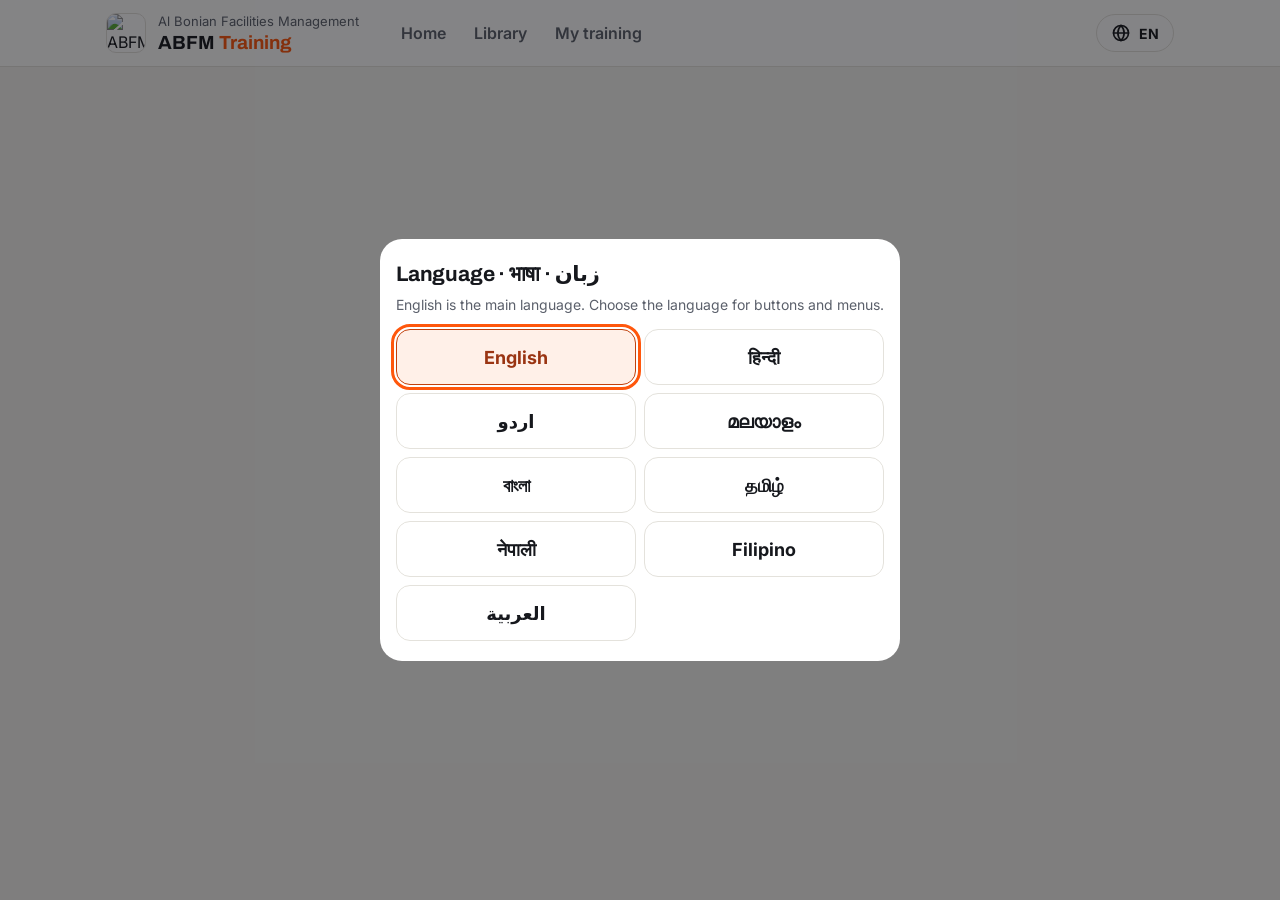
==== index.html @ c7f944dd "Admin: Delete and editor Save are instant Co-Authored-By: Claude Sonnet 5.5 <noreply@anthropic.com> " ====
<!doctype html>
<html lang="en" dir="ltr">
<head>
  <style>[hidden]{display:none!important}</style>
  <meta charset="utf-8">
  <meta name="viewport" content="width=device-width, initial-scale=1, viewport-fit=cover, interactive-widget=resizes-content">
  <title>ABFM Training</title>
  <meta name="description" content="ABFM Training: short training videos for Al Bonian FM technicians.">
  <meta name="theme-color" content="#1B2130">
  <script>
    // The staff app's install area is index.html only, so the admin (admin.html) installs as its own app.
    if (/\/$/.test(location.pathname)) history.replaceState(null, "", "index.html" + location.search + location.hash);
  </script>
  <link rel="manifest" href="manifest.webmanifest">
  <link rel="icon" href="assets/favicon.png">
  <link rel="apple-touch-icon" href="assets/apple-touch-icon.png">
  <meta name="apple-mobile-web-app-capable" content="yes">
  <meta name="apple-mobile-web-app-title" content="ABFM Training">
  <link rel="preconnect" href="https://i.ytimg.com">
  <link rel="preconnect" href="https://xzyzovlmlppvctbpxnrw.supabase.co" crossorigin>
  <link rel="preconnect" href="https://fonts.googleapis.com">
  <link rel="preconnect" href="https://fonts.gstatic.com" crossorigin>
  <link rel="stylesheet" href="https://fonts.googleapis.com/css2?family=Archivo:wght@600;700;800&family=Inter:wght@400;500;600;700;800&display=swap">
  <link rel="stylesheet" href="assets/app.css?v=40">
</head>
<body>
  <header class="top">
    <div class="top-in">
      <a class="brand" href="#/" aria-label="Home">
        <img class="brand-mark" src="assets/logo.png" alt="ABFM logo">
        <span style="min-width:0">
          <span class="brand-sub" id="site-tag">Al Bonian Facilities Management</span>
          <span class="brand-name" id="site-name">ABFM <b>Training</b></span>
        </span>
      </a>
      <nav class="tabs-desktop" aria-label="Sections">
        <button data-tab="home"><span data-t="home">Home</span></button>
        <button data-tab="library"><span data-t="library">Library</span></button>
        <button data-tab="ai" class="ai-tab" hidden><span data-t="askAi">Ask AI</span></button>
        <button data-tab="me"><span data-t="me">My training</span></button>
      </nav>
      <div class="top-actions">
        <button class="btn btn-sm btn-ghost" id="install-btn" hidden>
          <svg viewBox="0 0 24 24" fill="none" stroke="currentColor" stroke-width="2" stroke-linecap="round" stroke-linejoin="round" aria-hidden="true"><path d="M12 3v12m0 0 4-4m-4 4-4-4M5 21h14"/></svg>
          <span data-t="install">Install app</span>
        </button>
        <button class="btn btn-sm lang-btn" id="lang-btn" aria-haspopup="dialog">
          <svg viewBox="0 0 24 24" fill="none" stroke="currentColor" stroke-width="2" stroke-linecap="round" aria-hidden="true"><circle cx="12" cy="12" r="9"/><path d="M3 12h18M12 3c2.5 2.6 3.8 5.6 3.8 9s-1.3 6.4-3.8 9c-2.5-2.6-3.8-5.6-3.8-9S9.5 5.6 12 3z"/></svg>
          <span id="lang-label">EN</span>
        </button>
      </div>
    </div>
    <div class="search-wrap" id="search-wrap" hidden>
      <div class="search" role="search">
        <svg class="ico" viewBox="0 0 24 24" fill="none" stroke="currentColor" stroke-width="2" stroke-linecap="round" aria-hidden="true"><circle cx="11" cy="11" r="7"/><path d="m20 20-3.5-3.5"/></svg>
        <input id="q" type="search" autocomplete="off" enterkeyhint="search" placeholder="Search videos…" aria-label="Search videos">
        <button class="clear" id="q-clear" aria-label="Clear search" hidden>
          <svg viewBox="0 0 24 24" width="20" height="20" fill="none" stroke="currentColor" stroke-width="2" stroke-linecap="round" aria-hidden="true"><path d="M6 6l12 12M18 6 6 18"/></svg>
        </button>
      </div>
    </div>
  </header>

  <main id="main">
    <div id="offline" class="notice offline" hidden></div>
    <div id="announce" class="notice" hidden></div>

    <section id="login-view" class="login" hidden>
      <div class="login-hero">
        <img class="login-logo" src="assets/logo.png" alt="ABFM logo" width="72" height="72">
        <h1>ABFM<br><span>Training</span></h1>
        <p data-t="loginTagline">Short videos, step guides and safety checks for Al Bonian FM technicians.</p>
      </div>
      <form id="login-form" class="login-card" novalidate>
        <h2 data-t="loginTitle">Sign in</h2>
        <p class="sub" data-t="loginHint">Enter your HR number to start.</p>
        <label class="login-field"><span data-t="hrNumber">HR number</span>
          <input id="l-hr" inputmode="numeric" autocomplete="username" autocapitalize="characters" spellcheck="false" maxlength="30" required></label>
        <p class="req-msg" id="l-msg" role="status" aria-live="polite"></p>
        <button class="btn btn-primary btn-block" id="l-go" data-t="signIn">Sign in</button>
        <p class="login-help" data-t="loginHelp">Don't know your HR number? Ask your supervisor.</p>
        <div class="lang-chips" id="l-langs" role="group" aria-label="Language"></div>
      </form>
    </section>

    <section id="home-view" hidden></section>

    <section id="list-view" hidden>
      <div class="lib-head"><h1 id="lib-title" data-t="library">Library</h1>
        <button class="btn btn-sm req-btn" id="req-btn" data-request hidden><span data-t="reqShort">Request</span></button></div>
      <div class="chips" id="cats" role="group" aria-label="Categories"></div>
      <div class="toolbar">
        <div class="seg" id="levels" role="group" aria-label="Level"></div>
      </div>
      <div class="count-row">
        <p class="count" id="count"></p>
        <select class="select select-sm" id="sort" aria-label="Sort">
          <option value="new" data-t="sortNewest">Newest</option>
          <option value="short" data-t="sortShortest">Shortest</option>
          <option value="az" data-t="sortAZ">A–Z</option>
        </select>
      </div>
      <div class="grid" id="grid"></div>
      <div class="more"><button class="btn" id="more" hidden data-t="showMore">Show more</button></div>
      <div class="empty" id="empty" hidden></div>
      <p class="foot" id="foot"></p>
    </section>

    <section id="video-view" class="vp" hidden></section>
  </main>

  <nav class="bnav" aria-label="Sections">
    <button data-tab="home">
      <svg viewBox="0 0 24 24" fill="none" stroke="currentColor" stroke-width="2" stroke-linejoin="round" aria-hidden="true"><path d="M3 11 12 4l9 7v9H3z"/><path d="M10 20v-6h4v6"/></svg>
      <span data-t="home">Home</span><span class="badge" id="home-badge" hidden></span>
    </button>
    <button data-tab="library">
      <svg viewBox="0 0 24 24" fill="none" stroke="currentColor" stroke-width="2" stroke-linejoin="round" aria-hidden="true"><rect x="3" y="4" width="18" height="13" rx="2"/><path d="m10 8.5 4 2-4 2z" fill="currentColor"/><path d="M7 21h10"/></svg>
      <span data-t="library">Library</span>
    </button>
    <button data-tab="ai" class="ai-tab" hidden>
      <svg viewBox="0 0 24 24" fill="none" stroke="currentColor" stroke-width="2" stroke-linejoin="round" stroke-linecap="round" aria-hidden="true"><path d="M12 3l1.8 4.7L18.5 9.5l-4.7 1.8L12 16l-1.8-4.7L5.5 9.5l4.7-1.8z"/><path d="M19 15l.8 2.2L22 18l-2.2.8L19 21l-.8-2.2L16 18l2.2-.8z"/></svg>
      <span data-t="aiNav">Ask AI</span>
    </button>
    <button data-tab="me">
      <svg viewBox="0 0 24 24" fill="none" stroke="currentColor" stroke-width="2" stroke-linecap="round" stroke-linejoin="round" aria-hidden="true"><circle cx="12" cy="8" r="4"/><path d="M4 21c1.5-4 4.5-6 8-6s6.5 2 8 6"/></svg>
      <span data-t="meNav">Me</span><span class="badge" id="me-badge" hidden></span>
    </button>
  </nav>

  <div class="sheet" id="lang-sheet" role="dialog" aria-modal="true" aria-labelledby="lang-title" hidden>
    <div class="sheet-in">
      <h2 id="lang-title">Language · भाषा · زبان</h2>
      <p class="sub">English is the main language. Choose the language for buttons and menus.</p>
      <div class="lang-list" id="lang-list"></div>
    </div>
  </div>

  <div class="sheet" id="ios-sheet" role="dialog" aria-modal="true" hidden>
    <div class="sheet-in">
      <h2 data-t="install">Install app</h2>
      <p class="sub" data-t="installIos">To install: tap Share, then Add to Home Screen.</p>
      <button class="btn btn-primary btn-block" data-close>OK</button>
    </div>
  </div>

  <div class="sheet" id="req-sheet" role="dialog" aria-modal="true" aria-labelledby="req-title" hidden>
    <div class="sheet-in">
      <h2 id="req-title" data-t="requestVideo">Request a video</h2>
      <p class="sub" data-t="requestHint">Can't find what you need? Tell us and we'll look for a video.</p>
      <form id="req-form" class="req-form" novalidate>
        <label><span data-t="reqTopic">What do you need a video about?</span>
          <input id="r-topic" required maxlength="200" autocomplete="off"></label>
        <label><span data-t="reqTrade">Trade</span><select id="r-cat"></select></label>
        <label><span data-t="reqDetails">More details (optional)</span><textarea id="r-details" rows="3" maxlength="1000"></textarea></label>
        <input id="r-web" name="website" tabindex="-1" autocomplete="off" aria-hidden="true" class="hp">
        <p class="req-msg" id="r-msg" role="status" aria-live="polite"></p>
        <div class="req-actions">
          <button type="button" class="btn" data-close data-t="cancel">Cancel</button>
          <button class="btn btn-primary" id="r-send" data-t="send">Send request</button>
        </div>
      </form>
    </div>
  </div>

  <div class="sheet" id="sign-sheet" role="dialog" aria-modal="true" aria-labelledby="sg-title" hidden>
    <div class="sheet-in">
      <h2 id="sg-title" data-t="signoff">Supervisor sign-off</h2>
      <p class="sub" data-t="supHint">Your supervisor enters their PIN to confirm you can do this work safely.</p>
      <form id="sg-form" class="req-form" novalidate>
        <label><span data-t="supPin">Supervisor PIN</span><input id="sg-pin" type="password" inputmode="numeric" autocomplete="off" maxlength="12" required></label>
        <p class="req-msg" id="sg-msg" role="status" aria-live="polite"></p>
        <div class="req-actions">
          <button type="button" class="btn" data-close data-t="cancel">Cancel</button>
          <button class="btn btn-primary" id="sg-go" data-t="confirm">Confirm</button>
        </div>
      </form>
    </div>
  </div>

  <div class="toast" id="toast" role="status" aria-live="polite"></div>

  <script src="assets/config.js?v=40"></script>
  <script src="assets/trades.js?v=40"></script>
  <script src="assets/icons.js?v=40"></script>
  <script src="assets/i18n.js?v=40"></script>
  <script src="assets/app.js?v=40"></script>
</body>
</html>
---- assets/app.css ----
/* ABFM Training — staff app styles (2026 redesign).
   Navy + ABFM orange, Archivo headings, Inter text, line icons. The admin has its own stylesheet (admin.css). */
:root {
  --ground: #F5F4F0;
  --surface: #FFFFFF;
  --surface-2: #F0EFEB;
  --ink: #16181D;
  --muted: #5B606B;
  --line: #E4E2DC;
  --line-2: #ECEAE4;
  --brand: #FF570C;          /* logo orange: bars, icons, large shapes */
  --brand-ink: #C2410C;      /* buttons and links (readable with white text) */
  --brand-ink-2: #9A3412;
  --brand-soft: #FFF0E8;
  --navy: #1B2130;
  --navy-2: #2C3446;
  --on-navy: #C7CBD6;
  --ok: #157F3C; --ok-soft: #E7F6EC;
  --warn-bg: #FFF6E3; --warn-line: #F2C46D; --warn-ink: #6E4300;
  --danger: #B91C1C; --danger-soft: #FDECEC;
  --violet: #5B3BB0; --violet-soft: #F3ECFF; --violet-line: #D9C9FF;
  --lvl-b: #157F3C; --lvl-b-bg: #E7F6EC;
  --lvl-i: #1F5FAE; --lvl-i-bg: #E8F0FB;
  --lvl-a: #A3262B; --lvl-a-bg: #FBEAEA;
  --shadow: 0 1px 2px rgba(20,20,30,.05), 0 6px 18px rgba(20,20,30,.06);
  --radius: 16px;
  --tap: 48px;
  --head: Archivo, system-ui, -apple-system, "Segoe UI", Roboto, sans-serif;
  --font: Inter, system-ui, -apple-system, "Segoe UI", Roboto, "Noto Sans", "Noto Sans Devanagari", "Noto Sans Malayalam", "Noto Sans Bengali", "Noto Sans Tamil", "Noto Nastaliq Urdu", "Noto Sans Arabic", sans-serif;
  color-scheme: light;
}
@media (prefers-color-scheme: dark) {
  :root:not([data-theme="light"]) {
    --ground: #101319; --surface: #181C24; --surface-2: #20252F; --ink: #F1F2F5; --muted: #A4A9B6; --line: #2A303B; --line-2: #262B35;
    --brand-ink: #FF8A52; --brand-ink-2: #FFB089; --brand-soft: #2C1A12; --navy: #0B0E14; --navy-2: #1D2230;
    --ok: #4CC777; --ok-soft: #13291B; --warn-bg: #261F12; --warn-line: #6B5121; --warn-ink: #F6CD7D; --danger: #FF6B70; --danger-soft: #2E1617;
    --violet: #B9A2FF; --violet-soft: #221B36; --violet-line: #3C2F63;
    --lvl-b: #5FD38A; --lvl-b-bg: #14291C; --lvl-i: #7FB0F5; --lvl-i-bg: #15223A; --lvl-a: #FF8B8F; --lvl-a-bg: #33181A;
    --shadow: 0 1px 2px rgba(0,0,0,.4); color-scheme: dark;
  }
}
:root[data-theme="dark"] {
  --ground: #101319; --surface: #181C24; --surface-2: #20252F; --ink: #F1F2F5; --muted: #A4A9B6; --line: #2A303B; --line-2: #262B35;
  --brand-ink: #FF8A52; --brand-ink-2: #FFB089; --brand-soft: #2C1A12; --navy: #0B0E14; --navy-2: #1D2230;
  --ok: #4CC777; --ok-soft: #13291B; --warn-bg: #261F12; --warn-line: #6B5121; --warn-ink: #F6CD7D; --danger: #FF6B70; --danger-soft: #2E1617;
  --violet: #B9A2FF; --violet-soft: #221B36; --violet-line: #3C2F63;
  --lvl-b: #5FD38A; --lvl-b-bg: #14291C; --lvl-i: #7FB0F5; --lvl-i-bg: #15223A; --lvl-a: #FF8B8F; --lvl-a-bg: #33181A;
  --shadow: 0 1px 2px rgba(0,0,0,.4); color-scheme: dark;
}

*, *::before, *::after { box-sizing: border-box; }
html { -webkit-text-size-adjust: 100%; }
body { margin: 0; background: var(--ground); color: var(--ink); font: 16px/1.5 var(--font); -webkit-tap-highlight-color: transparent; overflow-x: hidden; }
img { max-width: 100%; display: block; }
button, input, select, textarea { font: inherit; color: inherit; }
button { cursor: pointer; }
a { color: var(--brand-ink); }
h1, h2, h3 { font-family: var(--head); letter-spacing: -.01em; }
:focus-visible { outline: 3px solid var(--brand); outline-offset: 2px; border-radius: 6px; }
[hidden] { display: none !important; }
[dir="rtl"] .flip { transform: scaleX(-1); }
.flip-r { display: inline-flex; transform: scaleX(-1); }
[dir="rtl"] .flip-r { transform: none; }
.ico { width: 20px; height: 20px; flex: none; }

/* ---------- Header ---------- */
.top { position: sticky; top: 0; z-index: 30; background: color-mix(in srgb, var(--surface) 94%, transparent); backdrop-filter: saturate(1.4) blur(10px); -webkit-backdrop-filter: saturate(1.4) blur(10px); border-bottom: 1px solid var(--line); padding-top: env(safe-area-inset-top); }
.top-in { max-width: 1100px; margin: 0 auto; padding: 12px 16px; display: flex; align-items: center; gap: 12px; }
.brand { display: flex; align-items: center; gap: 12px; text-decoration: none; color: inherit; min-width: 0; }
.brand-mark { width: 40px; height: 40px; border-radius: 10px; flex: none; background: #fff; object-fit: contain; border: 1px solid var(--line); }
.brand-sub { display: block; font-size: 13px; color: var(--muted); white-space: nowrap; overflow: hidden; text-overflow: ellipsis; }
.brand-name { display: block; font-family: var(--head); font-weight: 700; font-size: 19px; line-height: 1.2; white-space: nowrap; overflow: hidden; text-overflow: ellipsis; }
.brand-name b { color: var(--brand); }
.top-actions { margin-inline-start: auto; display: flex; gap: 8px; align-items: center; }
.tabs-desktop { display: none; gap: 4px; margin-inline-start: 18px; }
.tabs-desktop button { border: 0; background: none; padding: 8px 12px; border-radius: 10px; color: var(--muted); font-weight: 600; display: inline-flex; align-items: center; gap: 6px; }
.tabs-desktop button[aria-current="page"] { background: var(--brand-soft); color: var(--brand-ink); }
.tabs-desktop svg { width: 18px; height: 18px; }
@media (min-width: 820px) { .tabs-desktop { display: flex; } }

.btn { display: inline-flex; align-items: center; justify-content: center; gap: 8px; min-height: var(--tap); padding: 0 18px; border-radius: 14px; border: 1px solid var(--line); background: var(--surface); font-weight: 700; font-size: 15px; text-decoration: none; color: var(--ink); white-space: nowrap; }
.btn:hover { background: var(--surface-2); }
.btn:disabled { opacity: .55; cursor: default; }
.btn-primary { background: var(--brand-ink); border-color: var(--brand-ink); color: #fff; }
.btn-primary:hover { background: var(--brand-ink-2); }
.btn-dark { background: var(--navy); border-color: var(--navy); color: #fff; }
.btn-dark:hover { background: var(--navy-2); }
.btn-ghost { border-color: transparent; background: transparent; }
.btn-sm { min-height: 38px; padding: 0 14px; font-size: 14px; border-radius: 999px; }
.btn-icon { width: var(--tap); padding: 0; }
.btn svg { width: 20px; height: 20px; flex: none; }
.btn-block { width: 100%; }
.lang-btn { border-radius: 999px; }
.icon-btn { width: 44px; height: 44px; border: 0; background: none; border-radius: 12px; display: grid; place-items: center; color: var(--ink); text-decoration: none; }
.icon-btn:hover { background: var(--surface-2); }
.icon-btn svg { width: 22px; height: 22px; }
.icon-btn[aria-pressed="true"] { color: var(--brand-ink); }

/* ---------- Search ---------- */
.search-wrap { max-width: 1100px; margin: 0 auto; padding: 0 16px 12px; }
.search { position: relative; }
.search input { width: 100%; height: 50px; border-radius: 14px; border: 1px solid var(--line); background: var(--surface); padding: 0 44px; font-size: 16px; }
.search input:focus { outline: none; border-color: var(--brand-ink); box-shadow: 0 0 0 3px var(--brand-soft); }
.search .ico { position: absolute; inset-inline-start: 14px; top: 50%; translate: 0 -50%; color: var(--muted); pointer-events: none; }
.search .clear { position: absolute; inset-inline-end: 4px; top: 5px; width: 40px; height: 40px; border: 0; background: none; color: var(--muted); border-radius: 10px; display: grid; place-items: center; }

/* ---------- Layout ---------- */
main { max-width: 1100px; margin: 0 auto; padding: 16px 16px calc(100px + env(safe-area-inset-bottom)); }
@media (min-width: 820px) { main { padding-bottom: 48px; } }
.notice { display: flex; gap: 10px; align-items: center; background: var(--brand-soft); color: var(--ink); border: 1px solid color-mix(in srgb, var(--brand) 30%, transparent); border-radius: 14px; padding: 12px 14px; margin-bottom: 14px; font-size: 15px; font-weight: 600; text-decoration: none; }
.notice svg { width: 22px; height: 22px; flex: none; }
.notice.offline { background: var(--surface-2); border-color: var(--line); }
.refresh-note { background: var(--warn-bg); border-color: var(--warn-line); color: var(--warn-ink); }
.sec { display: flex; flex-direction: column; gap: 10px; margin-bottom: 24px; }
.section-h { display: flex; align-items: baseline; justify-content: space-between; gap: 10px; margin: 0; }
.section-h h2 { font-size: 20px; margin: 0; display: flex; align-items: center; gap: 8px; }
.section-h a, .section-h button { font-size: 14px; font-weight: 700; color: var(--brand-ink); text-decoration: none; background: none; border: 0; padding: 4px 0; }
.section-sub { margin: -4px 0 2px; color: var(--muted); font-size: 14px; }
.count { font-size: 14px; color: var(--muted); margin: 0; font-weight: 600; }
.hint { font-size: 13px; color: var(--muted); margin: -2px 0 10px; }

/* ---------- Home ---------- */
.home-search { display: flex; align-items: center; gap: 10px; height: 52px; border-radius: 14px; background: var(--surface); border: 1px solid var(--line); padding: 0 14px; color: var(--muted); margin-bottom: 20px; }
.home-search input { border: 0; outline: 0; flex: 1; font-size: 16px; background: transparent; color: var(--ink); min-width: 0; }
.home-search:focus-within { border-color: var(--brand-ink); box-shadow: 0 0 0 3px var(--brand-soft); }
.as-card { background: var(--surface); border: 1px solid var(--line); border-radius: 18px; padding: 16px; display: flex; flex-direction: column; gap: 12px; text-decoration: none; color: var(--ink); }
.as-card.over { border: 2px solid var(--danger); }
.as-card.ok { opacity: .85; }
.as-top { display: flex; align-items: center; justify-content: space-between; gap: 8px; }
.as-label { font-size: 12px; font-weight: 800; letter-spacing: .06em; text-transform: uppercase; color: var(--brand-ink); }
.as-main { display: flex; gap: 12px; align-items: center; }
.as-ico { width: 48px; height: 48px; border-radius: 12px; display: grid; place-items: center; flex: none; }
.as-ico svg { width: 26px; height: 26px; }
.as-title { font-family: var(--head); font-size: 18px; font-weight: 700; line-height: 1.25; }
.as-meta { font-size: 13px; color: var(--muted); }
.as-note { font-size: 13px; color: var(--muted); }
.pillx { font-size: 12px; font-weight: 800; padding: 3px 10px; border-radius: 999px; white-space: nowrap; }
.pillx.due { color: var(--brand-ink-2); background: var(--brand-soft); }
.pillx.over { color: #fff; background: var(--danger); }
.pillx.ok { color: var(--ok); background: var(--ok-soft); }
.pillx.quiz { color: var(--violet); background: var(--violet-soft); }
.bar { height: 6px; border-radius: 99px; background: var(--line-2); overflow: hidden; }
.bar i { display: block; height: 100%; background: var(--brand); border-radius: 99px; transition: width .3s; }
.bar.over i { background: var(--danger); }
.bar.ok i { background: var(--ok); }
.talk-card { display: flex; align-items: center; gap: 14px; padding: 16px; margin: 0 0 24px; border-radius: 18px; background: var(--navy); color: #fff; text-decoration: none; }
.talk-card .tk-ico { width: 52px; height: 52px; border-radius: 14px; display: grid; place-items: center; background: rgba(255,255,255,.1); flex: none; font-size: 26px; color: #FFB089; }
.tk-body { display: flex; flex-direction: column; gap: 2px; min-width: 0; flex: 1; }
.tk-label { font-size: 12px; font-weight: 800; letter-spacing: .06em; text-transform: uppercase; color: #FFB089; }
.tk-body strong { font-family: var(--head); font-size: 18px; line-height: 1.25; }
.tk-hint { font-size: 13px; color: var(--on-navy); }
.tk-go { color: var(--on-navy); }
.cw-grid { display: grid; grid-template-columns: repeat(2, minmax(0, 1fr)); gap: 12px; }
@media (min-width: 700px) { .cw-grid { grid-template-columns: repeat(4, minmax(0, 1fr)); } }
.cw { text-decoration: none; color: var(--ink); display: flex; flex-direction: column; gap: 6px; }
.cw b { font-size: 14px; line-height: 1.3; display: -webkit-box; -webkit-line-clamp: 2; -webkit-box-orient: vertical; overflow: hidden; }
.trade-grid { display: grid; grid-template-columns: repeat(2, minmax(0, 1fr)); gap: 10px; }
@media (min-width: 700px) { .trade-grid { grid-template-columns: repeat(4, minmax(0, 1fr)); } }
.trade { background: var(--surface); border: 1px solid var(--line); border-radius: 14px; padding: 12px; text-decoration: none; color: var(--ink); display: flex; gap: 10px; align-items: center; min-height: 64px; }
.trade:hover { border-color: var(--brand-ink); }
.trade b { display: block; font-size: 14px; line-height: 1.25; }
.trade small { font-size: 12px; color: var(--muted); }
.ti { width: 40px; height: 40px; border-radius: 10px; display: grid; place-items: center; flex: none; }
.ti svg { width: 21px; height: 21px; }
.home-foot { display: flex; flex-direction: column; align-items: center; gap: 10px; padding: 8px 0 0; text-align: center; }
.hello { margin: 0 0 4px; }

/* ---------- Library ---------- */
.lib-head { display: flex; align-items: center; justify-content: space-between; gap: 10px; margin: 0 0 12px; }
.lib-head h1 { margin: 0; font-size: 24px; }
.chips { display: flex; gap: 8px; overflow-x: auto; scrollbar-width: none; padding: 2px 16px 4px; margin: 0 -16px 10px; scroll-snap-type: x proximity; }
.chips::-webkit-scrollbar { display: none; }
.chip { flex: none; display: inline-flex; align-items: center; gap: 6px; min-height: 42px; padding: 0 14px; border-radius: 999px; border: 1px solid var(--line); background: var(--surface); font-weight: 600; font-size: 14px; scroll-snap-align: start; white-space: nowrap; }
.chip svg { width: 17px; height: 17px; }
.chip .n { font-size: 12px; color: var(--muted); font-weight: 600; }
.chip[aria-pressed="true"] { background: var(--navy); color: #fff; border-color: var(--navy); }
.chip[aria-pressed="true"] .n { color: inherit; opacity: .75; }
.toolbar { display: flex; align-items: center; gap: 8px; flex-wrap: wrap; margin-bottom: 14px; }
.seg { display: inline-flex; background: var(--line-2); border-radius: 14px; padding: 4px; overflow-x: auto; max-width: 100%; scrollbar-width: none; gap: 2px; }
.seg button { border: 0; background: none; min-height: 38px; padding: 0 12px; border-radius: 11px; font-size: 14px; font-weight: 700; color: var(--muted); white-space: nowrap; display: inline-flex; align-items: center; gap: 6px; }
.seg button svg { width: 18px; height: 18px; }
.seg button[aria-pressed="true"], .seg button[aria-selected="true"] { background: var(--surface); color: var(--ink); box-shadow: 0 1px 3px rgba(0,0,0,.08); }
.select { height: 42px; border-radius: 12px; border: 1px solid var(--line); background: var(--surface); padding: 0 12px; font-size: 14px; font-weight: 600; }
.select-sm { height: 38px; }
.count-row { display: flex; align-items: center; justify-content: space-between; gap: 10px; margin: 0 0 12px; }

/* ---------- Cards ---------- */
.grid { display: grid; gap: 16px; grid-template-columns: 1fr; }
@media (min-width: 560px) { .grid { grid-template-columns: repeat(2, 1fr); } }
@media (min-width: 900px) { .grid { grid-template-columns: repeat(3, 1fr); } }
.card { position: relative; background: var(--surface); border: 1px solid var(--line); border-radius: var(--radius); overflow: hidden; }
.card.is-ess { border-color: var(--warn-line); }
.card-link { display: block; color: inherit; text-decoration: none; }
.thumb { position: relative; aspect-ratio: 16/9; background: var(--navy-2); overflow: hidden; border-radius: 12px; }
.card .thumb { border-radius: 0; }
.thumb img { width: 100%; height: 100%; object-fit: cover; }
.dur { position: absolute; inset-inline-end: 8px; bottom: 8px; background: rgba(10,12,16,.82); color: #fff; font-size: 12px; font-weight: 700; padding: 2px 7px; border-radius: 6px; }
.tag-new { position: absolute; inset-inline-start: 8px; top: 8px; background: var(--brand-ink); color: #fff; font-size: 11px; font-weight: 800; padding: 3px 8px; border-radius: 999px; text-transform: uppercase; letter-spacing: .04em; }
.tag-ess { background: #F5B400; color: #1B1400; text-transform: none; letter-spacing: 0; }
.tag-ref { background: var(--danger); color: #fff; text-transform: none; letter-spacing: 0; }
.tag-done { position: absolute; inset-inline-end: 8px; top: 8px; width: 26px; height: 26px; border-radius: 50%; display: grid; place-items: center; background: var(--ok); color: #fff; font-weight: 800; font-size: 14px; box-shadow: 0 1px 4px rgba(0,0,0,.3); }
.tag-prog { position: absolute; left: 0; right: 0; bottom: 0; height: 4px; background: rgba(255,255,255,.35); }
.tag-prog i { display: block; height: 100%; background: var(--brand); }
.card-body { padding: 12px 14px 14px; display: flex; flex-direction: column; gap: 6px; }
.card-body h3 { margin: 0; font-family: var(--font); font-size: 16px; line-height: 1.35; font-weight: 700; display: -webkit-box; -webkit-line-clamp: 2; -webkit-box-orient: vertical; overflow: hidden; }
.chan { font-size: 13px; color: var(--muted); }
.meta { display: flex; flex-wrap: wrap; align-items: center; gap: 6px 10px; font-size: 13px; color: var(--muted); font-weight: 600; }
.meta svg { width: 15px; height: 15px; vertical-align: -3px; }
.lvl { font-size: 12px; font-weight: 800; padding: 2px 9px; border-radius: 999px; }
.lvl-Beginner { color: var(--lvl-b); background: var(--lvl-b-bg); }
.lvl-Intermediate { color: var(--lvl-i); background: var(--lvl-i-bg); }
.lvl-Advanced { color: var(--lvl-a); background: var(--lvl-a-bg); }
.cat-tag { font-size: 12px; font-weight: 800; padding: 2px 9px; border-radius: 999px; }
.q-tag { font-size: 12px; font-weight: 800; padding: 2px 8px; border-radius: 999px; color: var(--violet); background: var(--violet-soft); }
.q-tag.ok { background: var(--ok-soft); color: var(--ok); }
.dot::before { content: "·"; margin-inline-end: 6px; }
.save-btn { position: absolute; inset-inline-end: 8px; top: 8px; width: 40px; height: 40px; border-radius: 999px; border: 0; background: rgba(10,12,16,.6); color: #fff; display: grid; place-items: center; }
.save-btn svg { width: 20px; height: 20px; }
.card .tag-done + .save-btn, .card .tag-done ~ .save-btn { top: 42px; }
.more { display: flex; justify-content: center; margin: 22px 0 6px; }
.empty { text-align: center; padding: 48px 16px; color: var(--muted); }
.empty h3 { color: var(--ink); margin: 10px 0 4px; font-size: 18px; }
.empty .big { display: grid; place-items: center; }
.empty .big svg { width: 44px; height: 44px; color: var(--muted); }
.rail { display: grid; grid-auto-flow: column; grid-auto-columns: min(78%, 300px); gap: 12px; overflow-x: auto; scrollbar-width: none; scroll-snap-type: x mandatory; padding: 2px 16px 6px; margin: 0 -16px; }
.rail::-webkit-scrollbar { display: none; }
.rail > * { scroll-snap-align: start; }
@media (min-width: 820px) { .rail { margin: 0; padding: 2px 0 6px; } .chips { margin: 0 0 10px; padding: 2px 0 4px; } }
.mini-list { display: grid; gap: 10px; }
@media (min-width: 700px) { .mini-list { grid-template-columns: 1fr 1fr; } }
.mini { display: flex; gap: 12px; align-items: center; text-decoration: none; color: inherit; background: var(--surface); border: 1px solid var(--line); border-radius: 14px; padding: 8px; min-width: 0; }
.mini .thumb { width: 124px; flex: none; border-radius: 9px; }
.mini h3 { font-family: var(--font); font-size: 15px; line-height: 1.3; margin: 0 0 4px; font-weight: 700; display: -webkit-box; -webkit-line-clamp: 2; -webkit-box-orient: vertical; overflow: hidden; }
.mini .tag-done { width: 22px; height: 22px; font-size: 12px; top: 6px; inset-inline-end: 6px; }
.foot { text-align: center; color: var(--muted); font-size: 13px; padding: 24px 0 8px; }
.foot a { color: inherit; }
.sk { background: linear-gradient(90deg, var(--surface-2), var(--line), var(--surface-2)); background-size: 200% 100%; animation: sk 1.2s infinite; border-radius: 8px; }
@keyframes sk { to { background-position: -200% 0; } }

/* ---------- Safety essentials & learning paths ---------- */
.ess-wrap { background: color-mix(in srgb, #F5B400 10%, var(--surface)); border: 1px solid color-mix(in srgb, #F5B400 40%, var(--line)); border-radius: 18px; padding: 16px 16px 6px; margin-bottom: 24px; overflow: hidden; }
.ess-wrap .rail { margin: 0 -16px 10px; padding: 2px 16px 6px; }
.path-rail { grid-auto-columns: min(82%, 320px); }
.path-card { display: flex; flex-direction: column; gap: 8px; padding: 14px; border-radius: 16px; border: 1px solid var(--line); background: var(--surface); color: var(--ink); text-decoration: none; }
.path-card:hover { border-color: var(--brand-ink); }
.pc-top { display: flex; align-items: center; gap: 10px; }
.pc-ico { font-size: 24px; width: 44px; height: 44px; display: grid; place-items: center; border-radius: 12px; background: var(--brand-soft); flex: none; }
.pc-thumbs { display: flex; gap: 4px; overflow: hidden; }
.pc-thumbs img { width: 64px; height: 36px; object-fit: cover; border-radius: 6px; background: var(--surface-2); }
.path-card h3 { margin: 0; font-size: 17px; line-height: 1.3; }
.path-card p { margin: 0; font-size: 13.5px; color: var(--muted); display: -webkit-box; -webkit-line-clamp: 2; -webkit-box-orient: vertical; overflow: hidden; }
.pc-bar { height: 6px; border-radius: 99px; background: var(--line-2); overflow: hidden; margin-top: auto; }
.pc-bar.big { height: 8px; margin: 4px 0 6px; }
.pc-bar i { display: block; height: 100%; background: var(--ok); border-radius: inherit; transition: width .3s; }
.pc-foot { display: flex; justify-content: space-between; font-size: 13px; color: var(--muted); }
.pc-go { color: var(--brand-ink); font-weight: 800; }
.path-head { display: flex; gap: 14px; align-items: center; margin-bottom: 8px; }
.path-head h1 { margin: 0; font-size: 24px; line-height: 1.25; }
.ph-ico { font-size: 30px; width: 60px; height: 60px; display: grid; place-items: center; border-radius: 16px; background: var(--brand-soft); flex: none; }
.ph-desc { color: var(--muted); margin: 0 0 10px; }
.path-list { list-style: none; margin: 0; padding: 0; display: grid; gap: 10px; }
.path-list li { display: flex; align-items: center; gap: 10px; position: relative; }
.pl-n { width: 30px; height: 30px; flex: none; border-radius: 99px; display: grid; place-items: center; background: var(--surface-2); font-weight: 800; font-size: 14px; }
.path-list li.is-done .pl-n { background: var(--ok); color: #fff; }
.path-list .mini { flex: 1; min-width: 0; }
.pl-q { position: absolute; inset-inline-end: 10px; bottom: 10px; font-size: 12px; font-weight: 800; padding: 1px 7px; border-radius: 999px; color: var(--violet); background: var(--violet-soft); }
.pl-q.ok { background: var(--ok-soft); color: var(--ok); }
.path-ctx { display: flex; align-items: center; justify-content: space-between; gap: 10px; background: var(--surface); border: 1px solid var(--line); border-radius: 14px; padding: 8px 8px 8px 14px; margin-bottom: 14px; font-size: 14px; font-weight: 700; }
.path-ctx a:first-child { color: var(--ink); text-decoration: none; }
.cert-btn { width: 100%; margin: 6px 0 18px; min-height: 54px; font-size: 17px; }

/* ---------- Video page ---------- */
.vp { max-width: 820px; margin: 0 auto; }
.vbar { display: flex; align-items: center; gap: 4px; margin: -8px -8px 8px; }
.vbar .ctx { flex: 1; min-width: 0; font-size: 13px; font-weight: 700; color: var(--muted); white-space: nowrap; overflow: hidden; text-overflow: ellipsis; }
.vp-back { margin: 0 0 10px -8px; }
.player { position: relative; aspect-ratio: 16/9; background: #000; border-radius: var(--radius); overflow: hidden; }
.player iframe { position: absolute; inset: 0; width: 100%; height: 100%; border: 0; }
.player .poster { position: absolute; inset: 0; width: 100%; height: 100%; border: 0; padding: 0; background: #000; display: block; }
.player .poster img { width: 100%; height: 100%; object-fit: cover; opacity: .85; }
.player .play { position: absolute; left: 50%; top: 50%; translate: -50% -50%; width: 76px; height: 76px; border-radius: 999px; background: var(--brand); color: #fff; display: grid; place-items: center; box-shadow: 0 6px 24px rgba(0,0,0,.35); }
.player .play svg { width: 34px; height: 34px; margin-inline-start: 4px; }
.player .resume { position: absolute; inset-inline-start: 12px; bottom: 12px; background: rgba(10,12,16,.82); color: #fff; font-weight: 700; font-size: 14px; padding: 6px 12px; border-radius: 999px; }
@media (max-width: 559px) { .vp .player { margin: 0 -16px; border-radius: 0; } }
.speed { display: flex; align-items: center; gap: 6px; margin-top: 10px; overflow-x: auto; scrollbar-width: none; font-size: 13px; color: var(--muted); font-weight: 700; }
.speed > span { margin-inline-end: 2px; white-space: nowrap; }
.speed button { min-height: 36px; min-width: 50px; padding: 0 8px; border-radius: 999px; border: 1px solid var(--line); background: var(--surface); font-weight: 800; font-size: 13px; color: var(--ink); }
.speed button[aria-pressed="true"] { background: var(--navy); color: #fff; border-color: var(--navy); }
.vp h1 { font-size: 25px; line-height: 1.2; margin: 14px 0 8px; }
.vp .en-title { font-size: 14px; color: var(--muted); margin: -4px 0 8px; }
.vp .meta { margin-bottom: 14px; }
.mode-tabs { display: grid; grid-template-columns: 1fr 1fr; gap: 4px; background: var(--line-2); padding: 4px; border-radius: 14px; margin-bottom: 14px; }
.mode-tabs button { min-height: 44px; border: 0; border-radius: 11px; background: transparent; font-weight: 800; font-size: 14px; color: var(--muted); display: inline-flex; align-items: center; justify-content: center; gap: 8px; }
.mode-tabs button svg { width: 18px; height: 18px; }
.mode-tabs button[aria-selected="true"] { background: var(--surface); color: var(--ink); box-shadow: 0 1px 3px rgba(0,0,0,.08); }
.panel { background: var(--surface); border: 1px solid var(--line); border-radius: 18px; padding: 16px; margin-bottom: 14px; }
.panel h2 { font-size: 18px; margin: 0 0 8px; display: flex; align-items: center; gap: 8px; }
.panel h2 svg { width: 20px; height: 20px; }
.panel p { margin: 0; }
.safety { background: var(--warn-bg); border-color: var(--warn-line); color: var(--warn-ink); }
.safety h2 { color: var(--warn-ink); }
.ppe { display: flex; flex-wrap: wrap; gap: 6px; margin-top: 12px; }
.ppe span { font-size: 13px; font-weight: 700; padding: 4px 10px; border-radius: 999px; background: var(--surface); border: 1px solid var(--warn-line); color: var(--ink); }
.steps { list-style: none; margin: 0; padding: 0; display: grid; gap: 8px; }
.steps label { display: flex; gap: 12px; align-items: flex-start; padding: 10px 12px; border-radius: 12px; background: var(--surface-2); cursor: pointer; }
.steps input { appearance: none; flex: none; width: 26px; height: 26px; border-radius: 8px; border: 2px solid var(--muted); margin: 0; display: grid; place-items: center; background: var(--surface); }
.steps input:checked { background: var(--ok); border-color: var(--ok); }
.steps input:checked::after { content: ""; width: 7px; height: 13px; border: solid #fff; border-width: 0 3px 3px 0; rotate: 45deg; margin-top: -3px; }
.steps .num { font-weight: 800; color: var(--muted); min-width: 1.2em; }
.steps input:checked ~ span { color: var(--muted); text-decoration: line-through; }
.subnote { font-size: 13px; color: var(--muted); margin: 8px 0 0; }
.progress { height: 6px; background: var(--surface-2); border-radius: 999px; overflow: hidden; margin: 0 0 12px; }
.progress i { display: block; height: 100%; background: var(--ok); width: 0; transition: width .2s; }
.tr-note { display: flex; align-items: center; justify-content: space-between; gap: 10px; background: var(--surface); border: 1px solid var(--line); border-radius: 12px; padding: 6px 6px 6px 12px; margin: 0 0 14px; font-size: 13px; color: var(--muted); font-weight: 700; }
.vbottom { display: grid; grid-template-columns: 1fr 1fr; gap: 10px; margin: 4px 0 18px; }
.vbottom .btn { min-height: 52px; }
.vbottom .btn.is-done { color: var(--ok); border-color: var(--ok); background: var(--ok-soft); }
.vlinks { display: flex; flex-wrap: wrap; gap: 8px 16px; justify-content: center; margin: 0 0 18px; font-size: 14px; font-weight: 700; }
.vlinks a, .vlinks button { color: var(--muted); background: none; border: 0; padding: 6px 0; text-decoration: none; display: inline-flex; gap: 6px; align-items: center; }
.vlinks svg { width: 17px; height: 17px; }
.actions { display: flex; gap: 8px; flex-wrap: wrap; margin-bottom: 18px; }
.actions .btn { flex: 1 1 auto; }
.player.is-guide { aspect-ratio: auto; min-height: clamp(340px, 75vw, 495px); background: var(--navy); }
.guide { color: #fff; display: flex; flex-direction: column; min-height: inherit; padding: 14px 16px; gap: 12px; }
.g-top { display: flex; justify-content: space-between; align-items: center; font-size: 13px; font-weight: 700; color: var(--on-navy); }
.g-badge { background: rgba(255,255,255,.1); padding: 3px 10px; border-radius: 999px; }
.g-body { flex: 1; display: flex; flex-direction: column; justify-content: center; align-items: flex-start; gap: 12px; }
.g-body p { margin: 0; font-size: clamp(18px, 4.6vw, 26px); line-height: 1.4; font-weight: 600; }
.g-num { width: 46px; height: 46px; border-radius: 12px; background: var(--brand); display: grid; place-items: center; font-weight: 800; font-size: 22px; }
.g-ico { width: 46px; height: 46px; border-radius: 12px; background: #F2C46D; color: #3A2600; display: grid; place-items: center; }
.g-ico svg { width: 26px; height: 26px; }
.g-safety p { color: #FFE3A6; }
.guide .ppe span { background: transparent; color: #FFE3A6; border-color: #6B5121; }
.g-bar { height: 5px; border-radius: 999px; background: rgba(255,255,255,.12); overflow: hidden; }
.g-bar i { display: block; height: 100%; background: var(--brand); transition: width .2s; }
.g-ctl { display: grid; grid-template-columns: 52px 1fr 52px; gap: 10px; }
.g-btn { min-height: 48px; border-radius: 12px; border: 0; background: rgba(255,255,255,.1); color: #fff; font-weight: 700; display: inline-flex; align-items: center; justify-content: center; gap: 8px; font-size: 15px; }
.g-btn svg { width: 22px; height: 22px; }
.g-btn:disabled { opacity: .3; }
.g-listen[aria-pressed="true"] { background: var(--brand-ink); }

/* ---------- Quick check ---------- */
.quiz { border-color: var(--violet-line); }
.q-pass { margin-inline-start: auto; font-size: 12px; font-weight: 800; color: var(--ok); background: var(--ok-soft); padding: 3px 10px; border-radius: 999px; }
.q-item { border: 0; margin: 0 0 14px; padding: 0; }
.q-item legend { display: flex; gap: 10px; font-weight: 700; margin-bottom: 8px; padding: 0; font-size: 16px; }
.q-item legend .num { flex: none; width: 26px; height: 26px; border-radius: 8px; background: var(--surface-2); display: grid; place-items: center; font-size: 14px; }
.q-opt { display: flex; gap: 10px; align-items: center; min-height: 50px; padding: 8px 14px; border-radius: 12px; background: var(--surface-2); border: 2px solid transparent; margin-bottom: 6px; cursor: pointer; }
.q-opt input { width: 20px; height: 20px; accent-color: var(--brand-ink); flex: none; margin: 0; }
.q-opt:has(input:checked) { border-color: var(--brand-ink); background: var(--brand-soft); }
.q-item.wrong .q-opt:has(input:checked) { border-color: var(--danger); background: var(--danger-soft); }
.q-opt.is-answer { border-color: var(--ok) !important; background: var(--ok-soft) !important; }
.q-result { margin: 4px 0 10px; font-size: 15px; }
.q-result.ok { color: var(--ok); } .q-result.bad { color: var(--danger); }
.pulse { animation: pulse 1.2s ease-in-out 3; }
@keyframes pulse { 50% { transform: scale(1.05); } }

/* ---------- Toolbox talk page ---------- */
.talk { background: var(--surface); border: 1px solid var(--line); border-radius: 18px; padding: 18px; }
.talk-top { display: flex; justify-content: space-between; align-items: center; margin-bottom: 10px; }
.talk .tk-label { color: var(--brand-ink); }
.talk-points { margin: 6px 0 14px; padding-inline-start: 22px; display: grid; gap: 8px; font-size: 17px; }
.talk-ask { background: var(--brand-soft); border-radius: 14px; padding: 12px 14px; margin-bottom: 14px; }
.talk-ask p { margin: 4px 0 0; }
.talk-list { display: grid; gap: 8px; }
.talk-list a { display: flex; gap: 10px; align-items: center; padding: 12px 14px; border-radius: 12px; background: var(--surface); border: 1px solid var(--line); color: var(--ink); text-decoration: none; font-weight: 600; }

/* ---------- Bottom nav ---------- */
.bnav { position: fixed; inset: auto 0 0 0; z-index: 30; background: var(--surface); border-top: 1px solid var(--line); display: grid; grid-auto-flow: column; grid-auto-columns: 1fr; padding-bottom: env(safe-area-inset-bottom); }
.bnav button { border: 0; background: none; min-height: 64px; display: flex; flex-direction: column; align-items: center; justify-content: center; gap: 3px; font-size: 12px; font-weight: 700; color: var(--muted); position: relative; }
.bnav svg { width: 24px; height: 24px; }
.bnav button[aria-current="page"] { color: var(--brand-ink); }
.bnav button span:not(.badge) { max-width: 100%; padding: 0 4px; overflow: hidden; text-overflow: ellipsis; white-space: nowrap; }
.bnav .badge { position: absolute; top: 8px; inset-inline-start: calc(50% + 6px); min-width: 18px; height: 18px; padding: 0 5px; border-radius: 999px; background: var(--danger); color: #fff; font-size: 11px; font-weight: 800; display: grid; place-items: center; }
@media (min-width: 820px) { .bnav { display: none; } }

/* ---------- Sheets, toast ---------- */
.sheet { position: fixed; inset: 0; z-index: 60; display: flex; align-items: flex-end; justify-content: center; background: rgba(10,10,15,.5); }
.sheet-in { width: 100%; max-width: 520px; max-height: 88vh; overflow-y: auto; background: var(--surface); border-radius: 22px 22px 0 0; padding: 20px 16px calc(20px + env(safe-area-inset-bottom)); }
@media (min-width: 600px) { .sheet { align-items: center; } .sheet-in { border-radius: 22px; } }
.sheet h2 { margin: 0 0 4px; font-size: 21px; }
.sheet .sub { color: var(--muted); margin: 0 0 14px; font-size: 14px; }
.lang-list { display: grid; grid-template-columns: 1fr 1fr; gap: 8px; }
.lang-list button { min-height: 56px; border-radius: 14px; border: 1px solid var(--line); background: var(--surface); font-size: 18px; font-weight: 700; }
.lang-list button[aria-pressed="true"] { border-color: var(--brand-ink); background: var(--brand-soft); color: var(--brand-ink-2); }
.req-form { display: grid; gap: 12px; }
.req-form label { display: grid; gap: 6px; font-weight: 700; font-size: 14px; }
.req-form input, .req-form select, .req-form textarea { width: 100%; min-height: 48px; border-radius: 12px; border: 1px solid var(--line); background: var(--surface-2); padding: 10px 12px; font-size: 16px; font-weight: 400; }
.req-form textarea { resize: vertical; }
.req-form input:focus, .req-form select:focus, .req-form textarea:focus { outline: none; border-color: var(--brand-ink); background: var(--surface); box-shadow: 0 0 0 3px var(--brand-soft); }
.req-actions { display: flex; gap: 8px; justify-content: flex-end; }
.req-msg { margin: 0; font-size: 14px; min-height: 1em; }
.req-msg.ok { color: var(--ok); font-weight: 700; } .req-msg.bad { color: var(--danger); font-weight: 700; }
.hp { position: absolute; left: -9999px; width: 1px; height: 1px; opacity: 0; }
.toast { position: fixed; left: 50%; bottom: calc(84px + env(safe-area-inset-bottom)); translate: -50% 0; z-index: 70; background: var(--ink); color: var(--ground); padding: 10px 16px; border-radius: 12px; font-weight: 700; font-size: 14px; box-shadow: var(--shadow); opacity: 0; pointer-events: none; transition: opacity .2s; max-width: calc(100% - 32px); }
.toast.show { opacity: 1; }
@media (min-width: 820px) { .toast { bottom: 24px; } }
@media (prefers-reduced-motion: reduce) { * { transition: none !important; animation: none !important; } }

/* ---------- Sign in ---------- */
body.locked { background: var(--navy); }
body.locked .top, body.locked .bnav, body.locked #announce { display: none !important; }
body.locked main { padding: 0; max-width: none; }
.login { min-height: 100vh; min-height: 100dvh; display: flex; flex-direction: column; background: var(--navy); }
.login-hero { flex: 1; display: flex; flex-direction: column; justify-content: flex-end; gap: 14px; padding: calc(32px + env(safe-area-inset-top)) 24px 28px; color: #fff; max-width: 520px; width: 100%; margin: 0 auto; }
.login-logo { width: 72px; height: 72px; border-radius: 18px; background: #fff; object-fit: contain; padding: 6px; }
.login-hero h1 { font-size: 36px; line-height: 1.05; margin: 0; font-weight: 800; }
.login-hero h1 span { color: #FF7A3D; }
.login-hero p { margin: 0; font-size: 15px; color: var(--on-navy); max-width: 320px; }
.login-card { background: var(--ground); border-radius: 28px 28px 0 0; padding: 28px 24px calc(32px + env(safe-area-inset-bottom)); display: flex; flex-direction: column; gap: 14px; }
.login-card > * { max-width: 472px; width: 100%; margin-inline: auto; }
.login-card h2 { margin: 0; font-size: 25px; }
.login-card .sub { margin: -10px auto 0; font-size: 14px; color: var(--muted); }
.login-field { display: grid; gap: 6px; font-weight: 700; font-size: 14px; color: var(--muted); }
.login-field input { width: 100%; min-width: 0; height: 62px; border-radius: 16px; border: 2px solid var(--line); background: var(--surface); font-size: 26px; font-weight: 800; letter-spacing: .12em; text-align: center; color: var(--ink); }
.login-field input:focus { outline: none; border-color: var(--brand-ink); box-shadow: 0 0 0 4px var(--brand-soft); }
.login-card .btn-primary { min-height: 56px; font-size: 17px; border-radius: 16px; }
.login-help { font-size: 13px; color: var(--muted); text-align: center; margin: 0 auto; }
.lang-chips { display: flex; justify-content: center; gap: 8px; flex-wrap: wrap; }
.lang-chips button { min-height: 38px; padding: 0 12px; border-radius: 999px; border: 1px solid var(--line); background: var(--surface); font-size: 14px; font-weight: 700; }
.lang-chips button[aria-pressed="true"] { border-color: var(--brand-ink); background: var(--brand-soft); color: var(--brand-ink-2); }
@media (min-width: 820px) { .login { flex-direction: row; } .login-hero { justify-content: center; padding: 48px; } .login-card { border-radius: 0; justify-content: center; flex: 1; padding: 48px; } }

/* ---------- My training ---------- */
.me-top { background: var(--navy); color: #fff; margin: -16px -16px 0; padding: 22px 16px 62px; }
@media (min-width: 820px) { .me-top { margin: 0; border-radius: 20px; } }
.me-head { display: flex; align-items: center; gap: 14px; }
.me-avatar { width: 60px; height: 60px; border-radius: 50%; background: var(--brand); color: #fff; display: grid; place-items: center; font-family: var(--head); font-size: 26px; font-weight: 800; flex: none; }
.me-id { flex: 1; min-width: 0; }
.me-id h1 { margin: 0; font-size: 22px; line-height: 1.2; }
.me-id p { margin: 2px 0 0; font-size: 13px; color: var(--on-navy); }
.me-top .btn { background: transparent; color: #fff; border-color: rgba(255,255,255,.3); }
.me-stats { display: grid; grid-template-columns: repeat(3, 1fr); gap: 8px; margin: -42px 0 22px; position: relative; }
@media (min-width: 820px) { .me-stats { margin: -42px 16px 22px; } }
.me-stats span { background: var(--surface); border: 1px solid var(--line); border-radius: 16px; padding: 12px 8px; text-align: center; font-size: 12px; color: var(--muted); font-weight: 700; display: grid; box-shadow: var(--shadow); }
.me-stats b { font-family: var(--head); font-size: 26px; font-weight: 800; color: var(--ink); line-height: 1.2; }
.row-link { display: flex; gap: 12px; align-items: center; padding: 12px 14px; border-radius: 14px; background: var(--surface); border: 1px solid var(--line); text-decoration: none; color: var(--ink); }
.row-link b { display: block; font-size: 15px; }
.row-link small { color: var(--muted); font-size: 12px; }
.row-link .ri { width: 44px; height: 44px; border-radius: 12px; display: grid; place-items: center; flex: none; }
.row-link .ri svg { width: 22px; height: 22px; }
.row-link > span:nth-child(2) { flex: 1; min-width: 0; }
.cert-list { display: grid; gap: 8px; }

/* ---------- Certificate ---------- */
.cert { background: #fff; color: #17181f; border-radius: 6px; padding: 12px; box-shadow: var(--shadow); }
.cert-in { border: 3px double #ff570c; border-radius: 4px; padding: 26px 18px; text-align: center; }
.cert-logo { width: 64px; height: 64px; margin: 0 auto 6px; object-fit: contain; }
.cert-org { margin: 0; font-size: 13px; letter-spacing: .08em; text-transform: uppercase; color: #5c5f6e; }
.cert h1 { margin: 10px 0 14px; font-size: clamp(22px, 6vw, 32px); font-family: Georgia, "Times New Roman", serif; color: #b83c00; }
.cert-small { margin: 4px 0; font-size: 14px; color: #5c5f6e; }
.cert-name { margin: 6px 0; font-size: clamp(24px, 7vw, 36px); font-weight: 800; font-family: Georgia, "Times New Roman", serif; }
.cert-path { margin: 6px 0; font-size: 20px; font-weight: 700; }
.cert-facts { display: flex; justify-content: center; gap: 22px; flex-wrap: wrap; margin: 18px 0; }
.cert-facts span { display: grid; } .cert-facts small { font-size: 12px; color: #5c5f6e; } .cert-facts b { font-size: 16px; }
.cert-sign { min-height: 40px; display: grid; justify-items: center; align-content: end; font-weight: 600; font-size: 15px; }
.cert-line { width: 200px; border-bottom: 1px solid #17181f; height: 28px; }
.cert-sign small { font-size: 12px; color: #5c5f6e; }
.cert-code { margin: 14px 0 0; font-size: 12px; color: #5c5f6e; letter-spacing: .04em; }
.verify .vf-ok { color: var(--ok); font-weight: 800; font-size: 18px; }
.verify .vf-bad { color: var(--danger); font-weight: 700; }
.verify p { margin: 6px 0; }
@media print {
  body { background: #fff; }
  .top, .bnav, .no-print, .toast, #offline, #announce, .sheet { display: none !important; }
  main { padding: 0 !important; max-width: none; }
  .cert { box-shadow: none; padding: 0; }
  .cert-in { padding: 40px; min-height: 90vh; display: flex; flex-direction: column; justify-content: center; }
}

/* ---------- Ask AI ---------- */
.ai-wrap { max-width: 760px; margin: 0 auto; }
.ai-head { display: flex; justify-content: space-between; align-items: flex-start; gap: 10px; margin-bottom: 10px; }
.ai-head h1 { margin: 0; font-size: 24px; }
.ai-head .sub { margin: 4px 0 0; color: var(--muted); font-size: 14px; }
.ai-log { display: grid; gap: 10px; align-content: start; }
.ai-ex { display: flex; flex-wrap: wrap; gap: 8px; }
.ai-ex .chip { white-space: normal; text-align: start; min-height: 44px; padding: 8px 14px; border-radius: 14px; }
.ai-msg { max-width: 88%; padding: 10px 14px; border-radius: 16px; font-size: 15px; position: relative; }
.ai-msg p { margin: 0 0 6px; } .ai-msg p:last-child { margin: 0; }
.ai-msg ol, .ai-msg ul { margin: 4px 0; padding-inline-start: 20px; }
.ai-msg.me { justify-self: end; background: var(--navy); color: #fff; border-end-end-radius: 6px; }
.ai-msg.me img { width: 120px; border-radius: 10px; margin-bottom: 6px; display: inline-block; margin-inline-end: 6px; }
.ai-msg.bot { justify-self: start; background: var(--surface); border: 1px solid var(--line); border-end-start-radius: 6px; padding-inline-end: 46px; }
.ai-msg.err { color: var(--danger); }
.ai-why { font-size: 12px; color: var(--muted); margin-top: 6px; }
.ai-ph { font-size: 13px; opacity: .8; }
.ai-say { position: absolute; top: 6px; inset-inline-end: 6px; width: 36px; height: 36px; border-radius: 10px; border: 0; background: var(--surface-2); }
.ai-vids { margin-top: 10px; }
.ai-vh { font-size: 13px; font-weight: 800; color: var(--muted); margin-bottom: 6px; }
.ai-vids .mini-list { grid-template-columns: 1fr; }
.ai-note { font-size: 12px; color: var(--muted); margin: 10px 0; }
.ai-bar { background: var(--surface); border: 1px solid var(--line); border-radius: 18px; padding: 8px; box-shadow: var(--shadow); position: relative; }
.ai-row { display: flex; gap: 8px; align-items: flex-end; }
.ai-row textarea { flex: 1; border: 0; outline: 0; resize: none; background: transparent; font-size: 16px; padding: 10px 6px; min-height: 44px; max-height: 140px; }
.ai-photos { display: flex; gap: 6px; flex-wrap: wrap; }
.ai-photos span { position: relative; }
.ai-photos img { width: 64px; height: 64px; object-fit: cover; border-radius: 10px; }
.ai-photos button { position: absolute; top: -6px; inset-inline-end: -6px; width: 24px; height: 24px; border-radius: 99px; border: 0; background: var(--ink); color: var(--ground); font-size: 12px; }
.ai-menu { position: absolute; bottom: calc(100% + 6px); inset-inline-start: 8px; background: var(--surface); border: 1px solid var(--line); border-radius: 14px; box-shadow: var(--shadow); padding: 6px; display: grid; }
.ai-mi { display: flex; gap: 10px; align-items: center; min-height: 44px; padding: 0 12px; border-radius: 10px; cursor: pointer; font-weight: 600; }
.ai-mi:hover { background: var(--surface-2); }
.ai-dots { display: inline-flex; gap: 4px; vertical-align: middle; }
.ai-dots i { width: 6px; height: 6px; border-radius: 99px; background: var(--muted); animation: blink 1s infinite; }
.ai-dots i:nth-child(2) { animation-delay: .2s; } .ai-dots i:nth-child(3) { animation-delay: .4s; }
@keyframes blink { 50% { opacity: .2; } }
.bnav .ai-tab svg, .tabs-desktop .ai-tab svg { color: var(--violet); }
.bnav .ai-tab[aria-current="page"] svg { color: var(--brand-ink); }
body.ai-mode { overflow: hidden; }
body.ai-mode main { padding: 0; }
body.ai-mode .ai-wrap { position: fixed; top: var(--ai-top, 64px); bottom: calc(65px + env(safe-area-inset-bottom)); left: 0; right: 0; max-width: 760px; margin: 0 auto; display: flex; flex-direction: column; padding: 12px 16px 10px; }
body.ai-mode.ai-typing .ai-wrap { bottom: 0; }
body.ai-mode.ai-typing .bnav { display: none; }
@media (min-width: 820px) { body.ai-mode .ai-wrap { bottom: 0; } }
body.ai-mode .ai-head { flex: none; }
body.ai-mode .ai-log { flex: 1 1 auto; min-height: 0; overflow-y: auto; overscroll-behavior: contain; padding: 2px 2px 8px; -webkit-overflow-scrolling: touch; }
body.ai-mode .ai-note { flex: none; margin: 6px 0 8px; }
body.ai-mode .ai-bar { flex: none; }

/* Line icons (assets/icons.js) — size with the text, take its colour. */
.i { width: 1.15em; height: 1.15em; vertical-align: -0.2em; flex: none; display: inline-block; }
.i.ok { color: var(--ok, #1f9d55); } .i.bad { color: var(--danger, #b91c1c); } .i.muted { opacity: .55; }
.big .i { width: 44px; height: 44px; }
.ph-ico .i, .pc-ico .i, .tk-ico .i, .as-ico .i { width: 26px; height: 26px; vertical-align: 0; }
.talk-list a > span .i { width: 20px; height: 20px; }
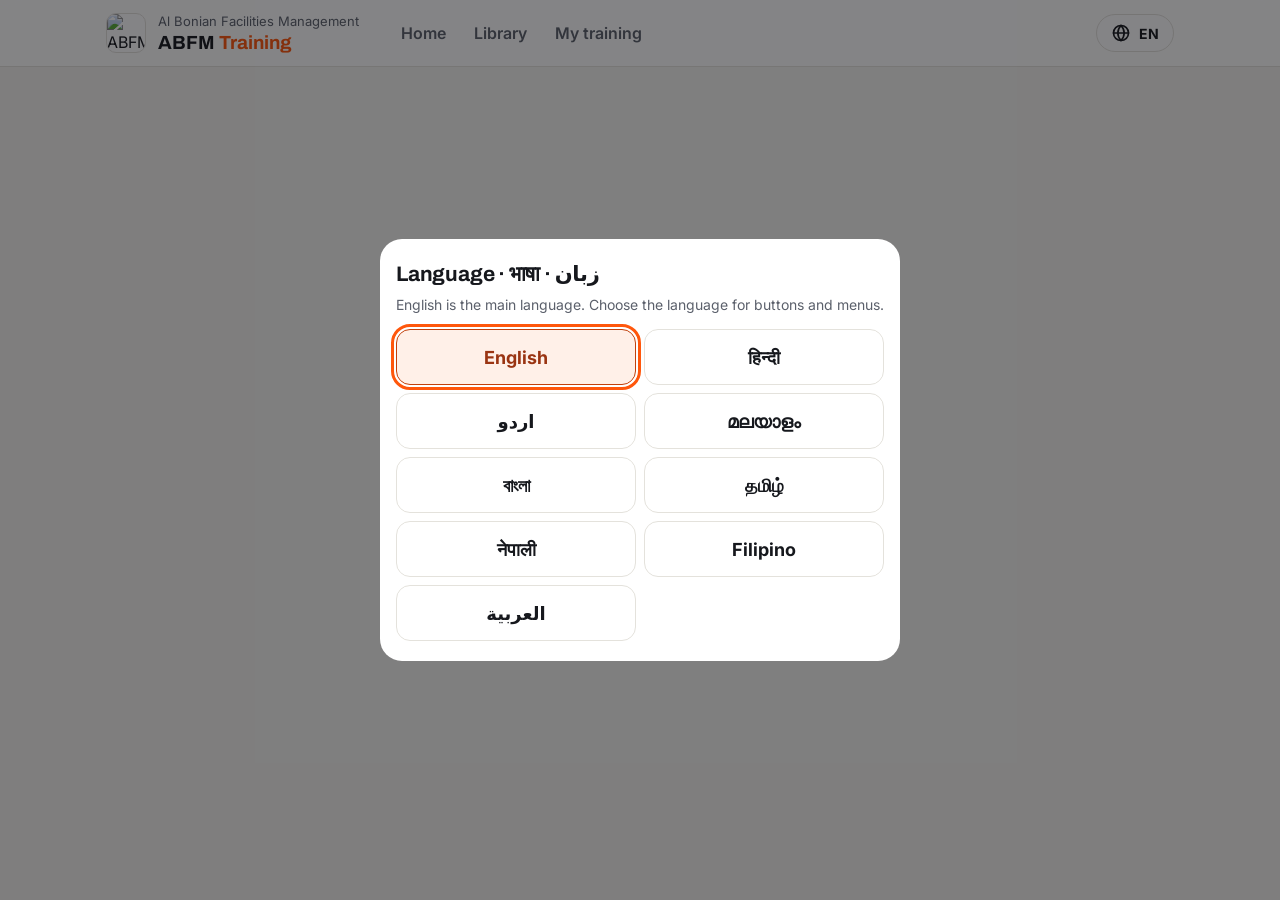
==== commit 5d435051: "Gemini rotation: drop 2.5 models (no longer available to new users) Co-Authored-By: Claude Sonnet 5." ====
--- a/index.html
+++ b/index.html
@@ -21,7 +21,7 @@
   <link rel="preconnect" href="https://fonts.googleapis.com">
   <link rel="preconnect" href="https://fonts.gstatic.com" crossorigin>
   <link rel="stylesheet" href="https://fonts.googleapis.com/css2?family=Archivo:wght@600;700;800&family=Inter:wght@400;500;600;700;800&display=swap">
-  <link rel="stylesheet" href="assets/app.css?v=40">
+  <link rel="stylesheet" href="assets/app.css?v=42">
 </head>
 <body>
   <header class="top">
@@ -180,10 +180,10 @@
 
   <div class="toast" id="toast" role="status" aria-live="polite"></div>
 
-  <script src="assets/config.js?v=40"></script>
-  <script src="assets/trades.js?v=40"></script>
-  <script src="assets/icons.js?v=40"></script>
-  <script src="assets/i18n.js?v=40"></script>
-  <script src="assets/app.js?v=40"></script>
+  <script src="assets/config.js?v=42"></script>
+  <script src="assets/trades.js?v=42"></script>
+  <script src="assets/icons.js?v=42"></script>
+  <script src="assets/i18n.js?v=42"></script>
+  <script src="assets/app.js?v=42"></script>
 </body>
 </html>
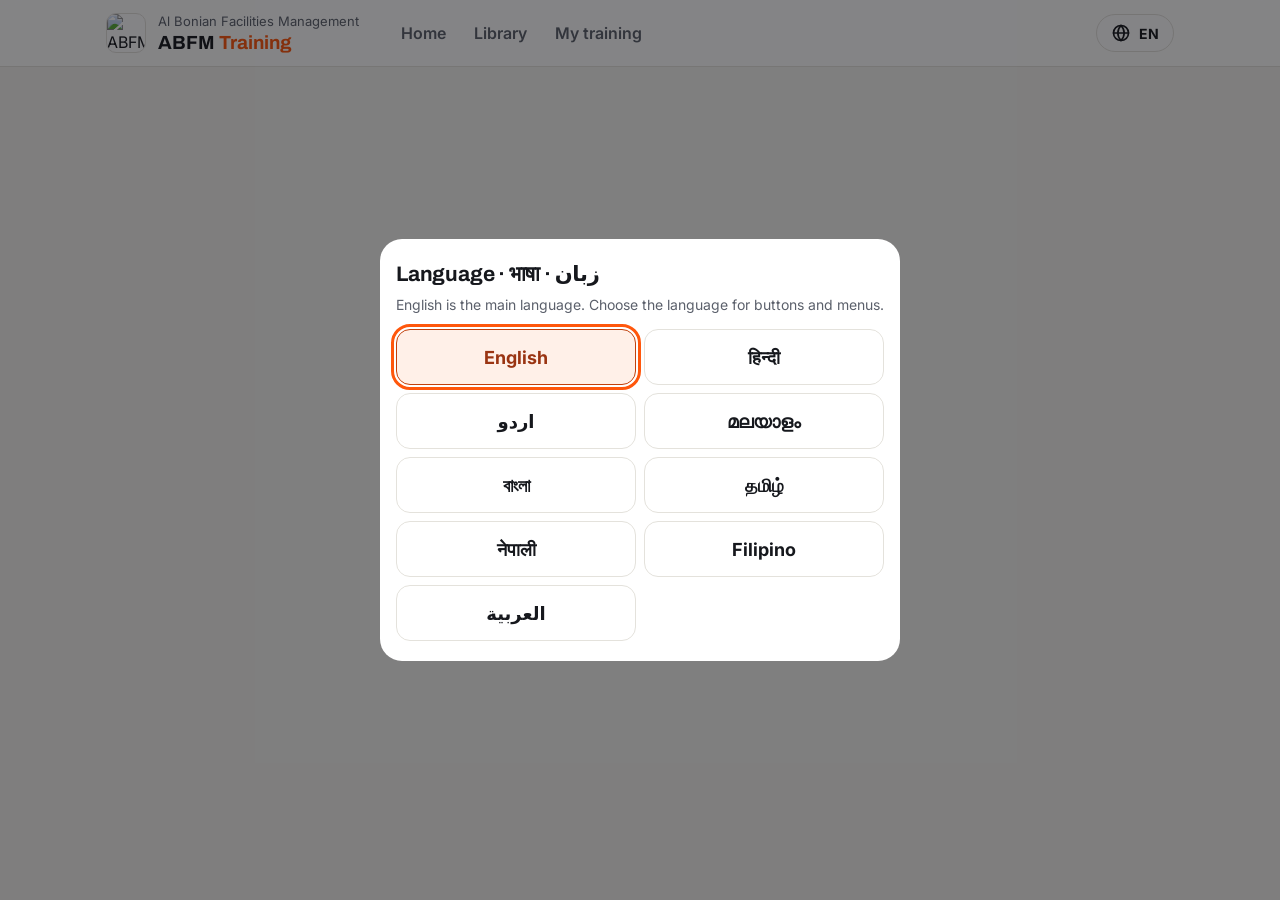
==== commit 47ce7074: "Gemini: remove invalid model id, skip models that just hit quota, clear message when all are at limi" ====
--- a/index.html
+++ b/index.html
@@ -21,7 +21,7 @@
   <link rel="preconnect" href="https://fonts.googleapis.com">
   <link rel="preconnect" href="https://fonts.gstatic.com" crossorigin>
   <link rel="stylesheet" href="https://fonts.googleapis.com/css2?family=Archivo:wght@600;700;800&family=Inter:wght@400;500;600;700;800&display=swap">
-  <link rel="stylesheet" href="assets/app.css?v=42">
+  <link rel="stylesheet" href="assets/app.css?v=43">
 </head>
 <body>
   <header class="top">
@@ -180,10 +180,10 @@
 
   <div class="toast" id="toast" role="status" aria-live="polite"></div>
 
-  <script src="assets/config.js?v=42"></script>
-  <script src="assets/trades.js?v=42"></script>
-  <script src="assets/icons.js?v=42"></script>
-  <script src="assets/i18n.js?v=42"></script>
-  <script src="assets/app.js?v=42"></script>
+  <script src="assets/config.js?v=43"></script>
+  <script src="assets/trades.js?v=43"></script>
+  <script src="assets/icons.js?v=43"></script>
+  <script src="assets/i18n.js?v=43"></script>
+  <script src="assets/app.js?v=43"></script>
 </body>
 </html>
